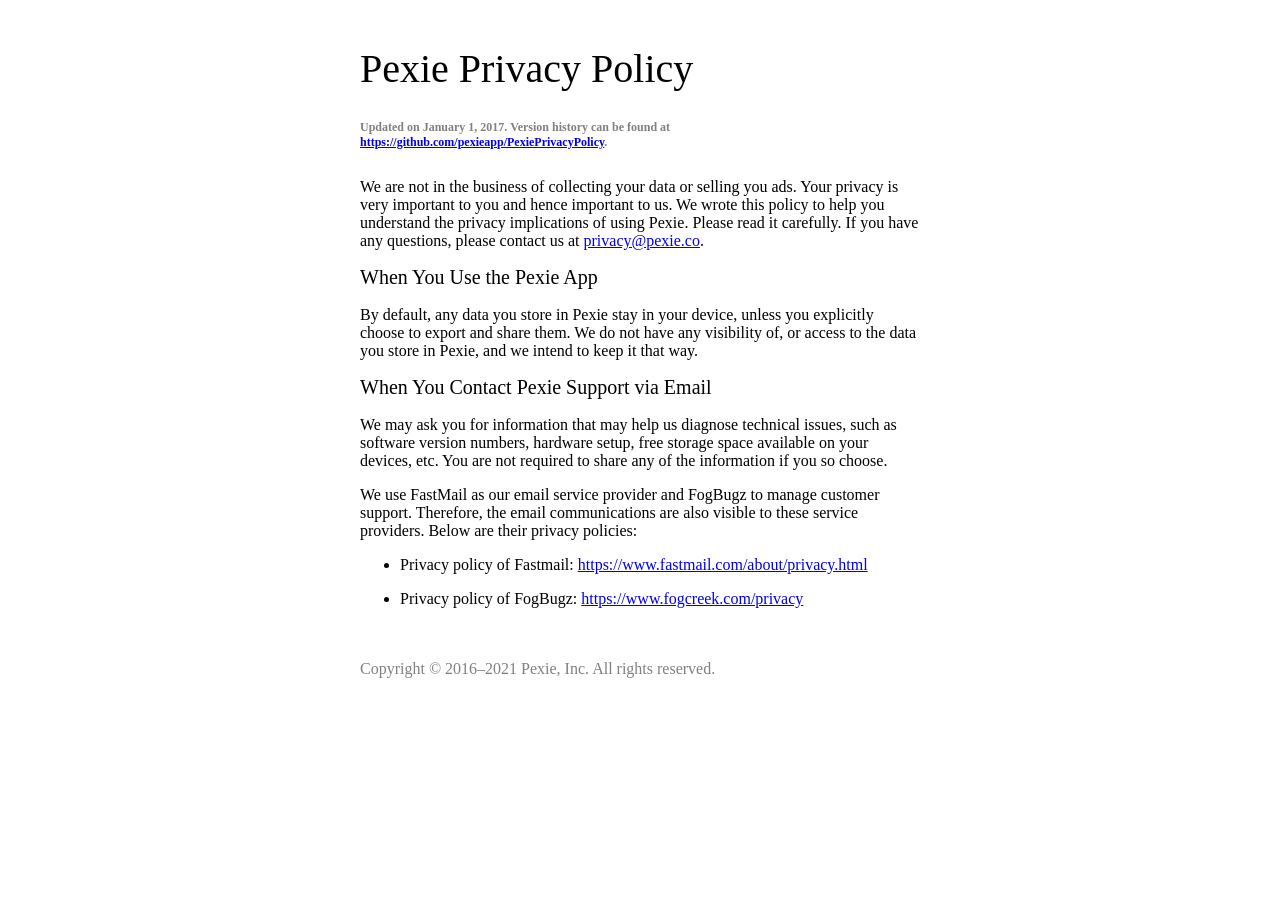
==== docs/privacy/index.html @ ad38cd28 "Add files" ====
<!DOCTYPE=html>
<html>
    <head>
        <link media="only screen and (max-device-width: 480px)" rel="stylesheet" type="text/css" href="../css/style-small.css">
        <link media="only screen and (min-device-width: 481px)" rel="stylesheet" type="text/css" href="../css/style-big.css">
        <link rel="mask-icon" href="../favicon.svg" color="#000000">
        <link rel="apple-touch-icon" sizes="60x60" href="../img/iPhone-60.png">
        <link rel="apple-touch-icon" sizes="120x120" href="../img/iPhone-60@2x.png">
        <link rel="apple-touch-icon" sizes="180x180" href="../img/iPhone-60@3x.png">
        <link rel="apple-touch-icon" sizes="76x76" href="../img/iPad-76.png">
        <link rel="apple-touch-icon" sizes="152x152" href="../img/iPad-76@2x.png">
        <meta name=viewport content="width=device-width, initial-scale=1.0">
        <title>
            Pexie Privacy Policy
        </title>
    </head>
    <body>
        <div class="wrapper">
            <h1>Pexie Privacy Policy</h1>
            <h6><p>Updated on January 1, 2017. Version history can be found at 
		        <a href="https://github.com/pexieapp/PexiePrivacyPolicy">
                https://github.com/pexieapp/PexiePrivacyPolicy</a>.
            </p></h6>
            <p> We are not in the business of collecting your data or 
                selling you ads. Your privacy is very important to you and 
                hence important to us. We wrote this policy to help you 
                understand the privacy implications of using Pexie. Please 
                read it carefully. If you have any questions, please contact 
                us at <a href="mailto:privacy@pexie.co">privacy@pexie.co</a>.
            </p>
            <h2> When You Use the Pexie App </h2>
            <p> By default, any data you store in Pexie stay in your device, 
                unless you explicitly choose to export and share them. We 
                do not have any visibility of, or access to the data you store 
                in Pexie, and we intend to keep it that way.
            </p>
            <h2> When You Contact Pexie Support via Email </h2>
            <p> We may ask you for information that may help us diagnose 
                technical issues, such as software version numbers, hardware 
                setup, free storage space available on your devices, etc. 
                You are not required to share any of the information if 
                you so choose.
            </p>
            <p> We use FastMail as our email service provider and FogBugz 
                to manage customer support. Therefore, the email communications 
                are also visible to these service providers. Below are their 
                privacy policies:
            </p>

            <ul>
                <li><p>Privacy policy of Fastmail: <a href="https://www.fastmail.com/about/privacy.html">https://www.fastmail.com/about/privacy.html</a></p></li>
                <li><p>Privacy policy of FogBugz: <a href="https://www.fogcreek.com/privacy">https://www.fogcreek.com/privacy</a></p></li>
            </ul>
        </div>
    </body>
    <footer>
        <div class="wrapper">
            <p>
                Copyright &#169; 2016&#8211;2021 Pexie, Inc. All rights reserved.
            </p>
        </div>
    </footer>
</html>
---- docs/css/style-small.css ----
body {
    background-color: light-gray;
    font-family: -apple-system, "Helvetica Neue", "Lucida Grande";
    font-size: 12px;
}

div.wrapper {
    margin: auto;
    max-width: 35em;
    min-width: 20em;
    padding: 10px;
}

div.titles {
    margin-left: 10px;
}
div.main {
}

.center {
    display: table;
    margin: auto;
    text-align: center;
}

h1 {
    font-size: 35px;
    font-weight: 200;
}

h2 {
    font-size: 18px;
    font-weight: 400;
}

h3 {
    font-size: 16px;
    font-weight: 700;
}

h6 {
    font-size: 12px;
    font-weight: 600;
    color: gray;
}

img.app-store {
    margin: 10px;
}
img.app-icon {
    margin: 10px;
    width: 120px;
    height: 120px;
}

footer{
    color: gray;
}

p {
    max-width: 35em;
}
---- docs/css/style-big.css ----
body {
    background-color: light-gray;
    font-family: -apple-system, "Helvetica Neue", "Lucida Grande";
    font-size: 16px;
}

div.wrapper {
    margin: auto;
    max-width: 35em;
    min-width: 20em;
    padding: 10px;
}

div.titles {
    margin-left: 10px;
}
div.main {
}

.center {
    display: table;
    margin: auto;
    text-align: center;
}

h1 {
    font-size: 40px;
    font-weight: 100;
}

h2 {
    font-size: 20px;
    font-weight: 300;
}

h3 {
    font-size: 16px;
    font-weight: 700;
}

h6 {
    font-size: 12px;
    font-weight: 600;
    color: gray;
}

img.app-store {
    margin: 10px;
}
img.app-icon {
    margin: 10px;
    width: 120px;
    height: 120px;
}

footer{
    color: gray;
}

p {
    max-width: 35em;
}
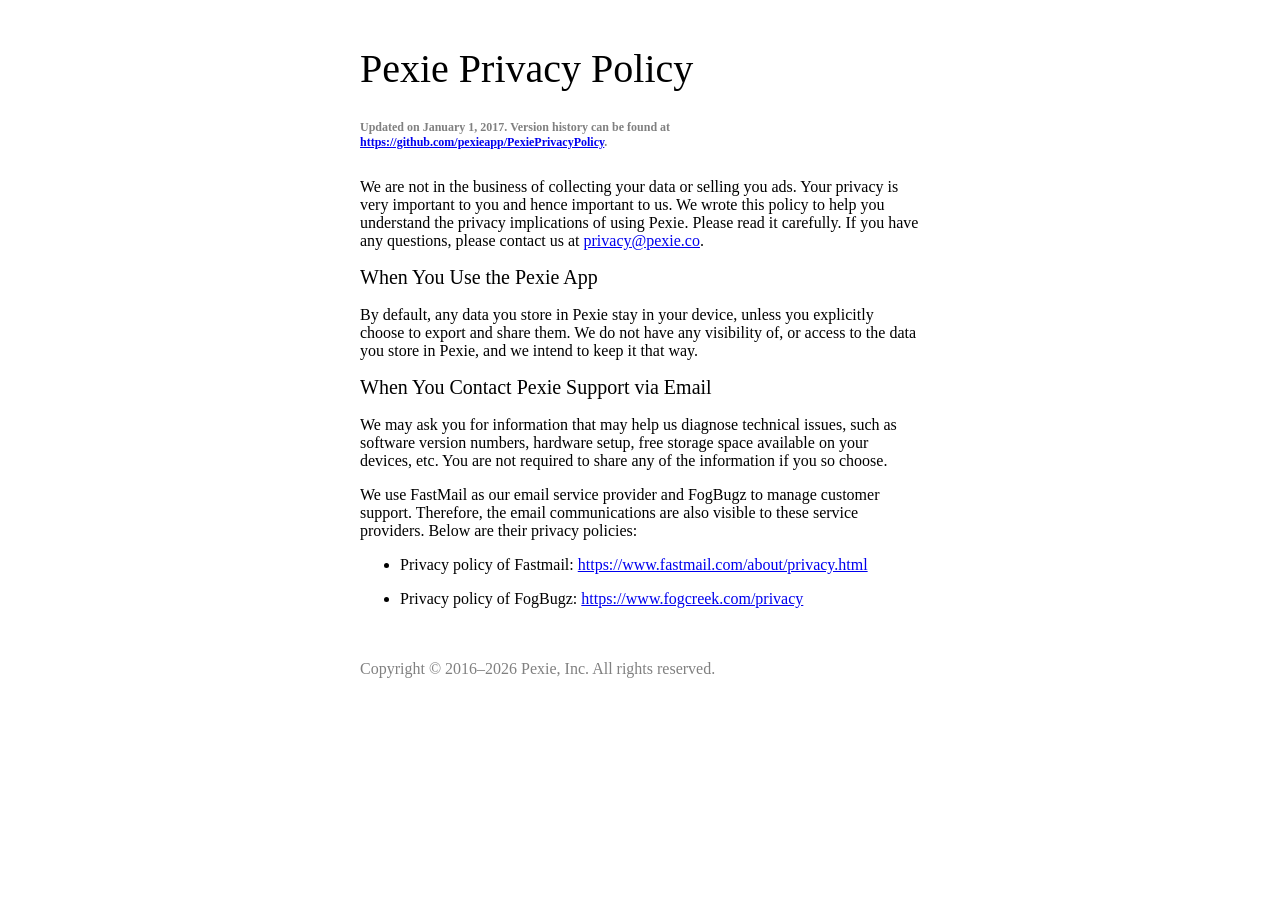
==== commit 27dae639: "Update index.html" ====
--- a/docs/privacy/index.html
+++ b/docs/privacy/index.html
@@ -56,7 +56,7 @@
     <footer>
         <div class="wrapper">
             <p>
-                Copyright &#169; 2016&#8211;2021 Pexie, Inc. All rights reserved.
+                Copyright &#169; 2016&#8211;2026 Pexie, Inc. All rights reserved.
             </p>
         </div>
     </footer>
